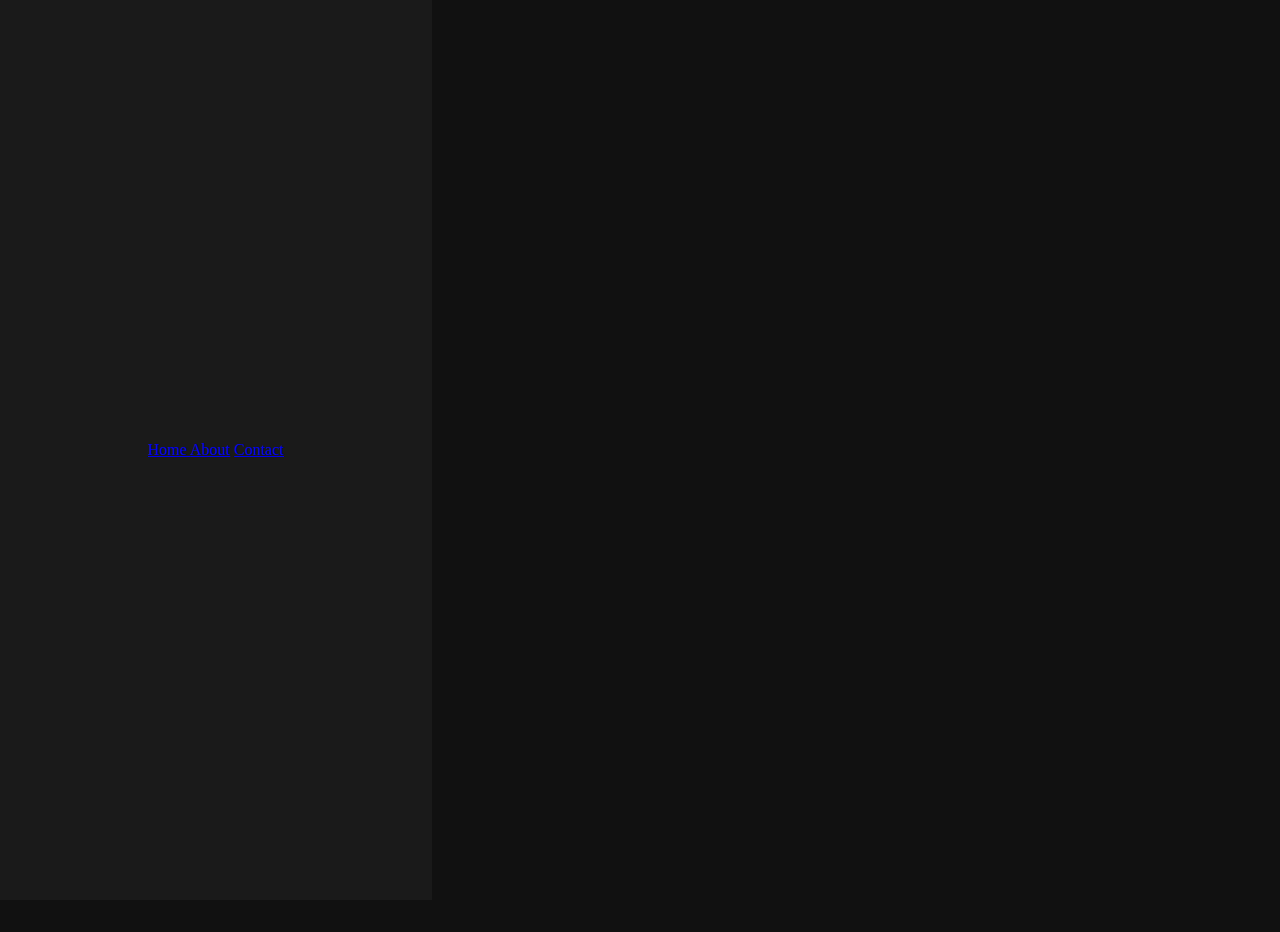
==== about.html @ 83eab13b "added home and about page including csss" ====
<!DOCTYPE html>
<html lang="en">
<head>
    <meta charset="UTF-8">
    <meta http-equiv="X-UA-Compatible" content="IE=edge">
    <meta name="viewport" content="width=device-width, initial-scale=1.0">
    <title>Samuel Nyarko Portfolio</title>
    <link rel="stylesheet" href="style.css"
</head>

<body>
    <div class="container">
        <header class="site-header" role="banner">
            <nav class="main-nav" role="navigation">
                <a href="index.html">Home </a>
                <a href="about.html">About</a>
                <a href="#">Contact</a>
            </nav>
        </header>
    </div>
    
    <main class="main-content">

    </main>
</body>
</html>
---- style.css ----
/*CSS Reset*/
/* http://meyerweb.com/eric/tools/css/reset/ 
   v2.0 | 20110126
   License: none (public domain)
*/

html, body, div, span, applet, object, iframe,
h1, h2, h3, h4, h5, h6, p, blockquote, pre,
a, abbr, acronym, address, big, cite, code,
del, dfn, em, img, ins, kbd, q, s, samp,
small, strike, strong, sub, sup, tt, var,
b, u, i, center,
dl, dt, dd, ol, ul, li,
fieldset, form, label, legend,
table, caption, tbody, tfoot, thead, tr, th, td,
article, aside, canvas, details, embed, 
figure, figcaption, footer, header, hgroup, 
menu, nav, output, ruby, section, summary,
time, mark, audio, video {
	margin: 0;
	padding: 0;
	border: 0;
	font-size: 100%;
	font: inherit;
	vertical-align: baseline;
}
/* HTML5 display-role reset for older browsers */
article, aside, details, figcaption, figure, 
footer, header, hgroup, menu, nav, section {
	display: block;
}
body {
	line-height: 1;
}
ol, ul {
	list-style: none;
}
blockquote, q {
	quotes: none;
}
blockquote:before, blockquote:after,
q:before, q:after {
	content: '';
	content: none;
}
table {
	border-collapse: collapse;
	border-spacing: 0;
}



/*MY CODE*/
html{
    overflow-x: hidden;
    color: white;
}
body{
    background: #111;
    overflow-x: hidden;
    padding-left: 27rem;
}
.main-content{
    min-height: 100vh;
    padding: 1rem;
}
/* The side navigation menu */
header{
    position: fixed;
    top:0; left:0;
    z-index:1000;
    height:100%;
    width:27rem;
    background: #1a1a1a;
    display: flex;
    align-items: center;
    justify-content: center;
    flex-flow: column;
    text-align: center;
}

header .main-nav{
    width: 100%;
}
header .main-nav ul{
    list-style: none;
    padding:1rem 3rem ;
}
header .main-nav ul li a{
    text-decoration: none;
    display: block;
    padding: 1rem;
    margin: 1.5rem 0;
    background: #333;
    color: chocolate;
    font-size: 2rem;
    border-radius: 1.5rem;
}
header .main-nav ul li a:hover{
    background: white;
    border: solid 2px;
    border-color: chocolate;

}

/* MainContent CSS*/
.welcome-content{
    display: flex;
    justify-content:center;
    flex-flow: column;
    padding:0 15rem;
}
.welcome-content h2{
    font-size: 2.5rem;
    color: White;
}
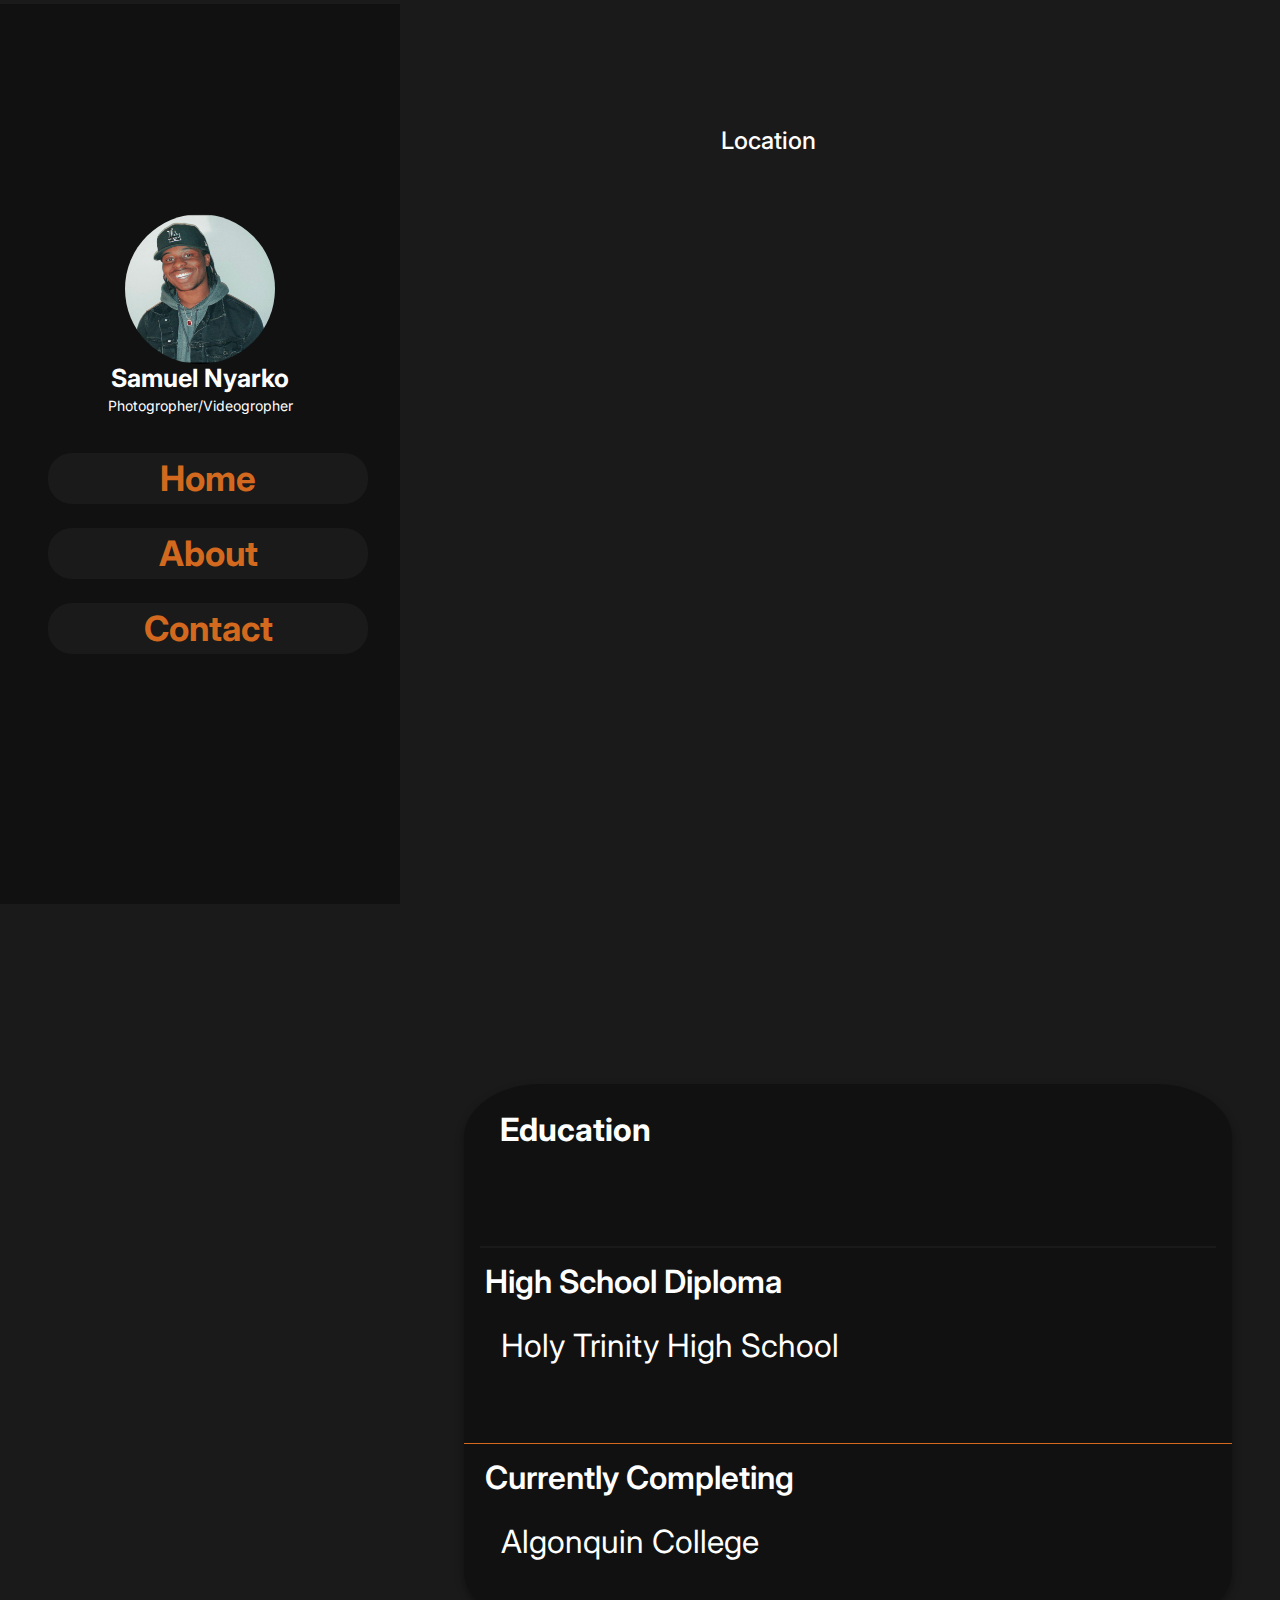
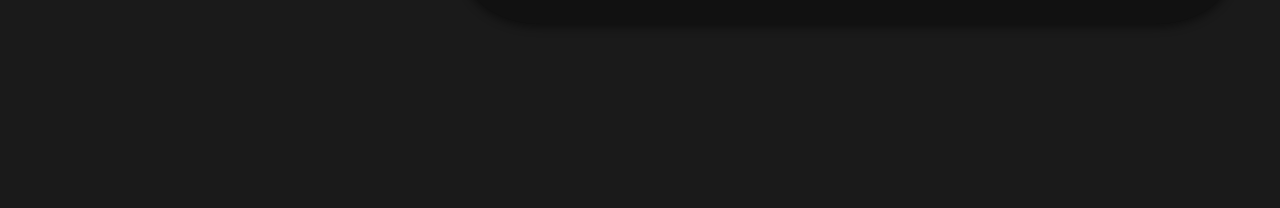
==== commit 2b4074ec: "completed content and css" ====
--- a/about.html
+++ b/about.html
@@ -5,22 +5,58 @@
     <meta http-equiv="X-UA-Compatible" content="IE=edge">
     <meta name="viewport" content="width=device-width, initial-scale=1.0">
     <title>Samuel Nyarko Portfolio</title>
-    <link rel="stylesheet" href="style.css"
+    <link rel="stylesheet" href="style.css">
+    <link href="https://fonts.googleapis.com/css2?family=Inter:wght@300;700&display=swap" rel="stylesheet">
 </head>
+
 
 <body>
     <div class="container">
         <header class="site-header" role="banner">
-            <nav class="main-nav" role="navigation">
-                <a href="index.html">Home </a>
-                <a href="about.html">About</a>
-                <a href="#">Contact</a>
-            </nav>
+            <a href="index.html"><img src="/images/pfppic.PNG" alt=""></a>
+            <div class="user">
+                <h1>
+                    Samuel Nyarko
+                </h1>
+                <p>
+                    Photogropher/Videogropher
+                </p>
+            </div>
+                <nav class="main-nav desktop mobile" role="navigation">
+                    <ul>
+                       <li> <a href="index.html">Home </a></li>
+                       <li> <a href="about.html">About</a></li>
+                       <li> <a href="contact.html">Contact</a></li>
+                    </ul>
+                </nav>
         </header>
-    </div>
-    
-    <main class="main-content">
 
-    </main>
+        <main>
+            <div class="container">
+                <section class="child location">
+                    <h2>Location</h2>
+                    <iframe src="https://www.google.com/maps/embed?pb=!1m18!1m12!1m3!1d855399.2620571466!2d-76.52645485453463!3d45.23213687323911!2m3!1f0!2f0!3f0!3m2!1i1024!2i768!4f13.1!3m3!1m2!1s0x4cce05b25f5113af%3A0x8a6a51e131dd15ed!2sOttawa%2C%20ON!5e0!3m2!1sen!2sca!4v1647411617665!5m2!1sen!2sca" width="600" height="450" style="border:0;" allowfullscreen="" loading="lazy"></iframe>
+                </section>
+
+                <section class="child education">
+                    <div class="card">
+                        <h2>Education</h2>
+                        <div class="high-school">
+                            <div class="container">
+                              <h3>High School Diploma</h3>
+                              <p>Holy Trinity High School </p>
+                            </div>
+                        </div>
+
+                            <div class="college">
+                                <div class="container">
+                                  <h3>Currently Completing</h3>
+                                  <p>Algonquin College </p>
+                                </div>
+                            </div>
+                    </div>
+                </section>
+            </div>
+        </main>
 </body>
 </html>--- a/style.css
+++ b/style.css
@@ -49,29 +49,56 @@
 }
 
 
-
-/*MY CODE*/
+/*my code*/
+
+
+
+*{
+    box-sizing: border-box;
+    margin: 0;
+    padding: 0;
+}
+
+button {
+    background: transparent;
+    border:1px solid chocolate;
+    padding: 10px 20px;
+    border-radius: 3px;
+    color: white;
+    font-weight: 600;
+    transition: box-shadow 300ms ease-in, color 300ms ease-in-out;
+ }
+
+button:hover{
+    background-color: chocolate;
+    color: white;
+    box-shadow: 40px 40px 40px 40px chocolate inset;
+}
+
+
 html{
+    scroll-snap-type: y mandatory;
+    font-family: 'Inter', sans-serif;
+}
+body{
+    width: auto;
+    background: #1a1a1a;
+    display: flex;
+    justify-content: center;
     overflow-x: hidden;
-    color: white;
-}
-body{
-    background: #111;
-    overflow-x: hidden;
-    padding-left: 27rem;
-}
-.main-content{
-    min-height: 100vh;
-    padding: 1rem;
-}
-/* The side navigation menu */
+}
+
+.container{
+    margin-right: 2rem;
+}
+
 header{
     position: fixed;
     top:0; left:0;
     z-index:1000;
     height:100%;
-    width:27rem;
-    background: #1a1a1a;
+    width:25rem;
+    background: #111;
     display: flex;
     align-items: center;
     justify-content: center;
@@ -79,6 +106,27 @@
     text-align: center;
 }
 
+header img{
+    border-radius: 50%;
+    width: 150px;
+    height: 150px;
+}
+
+header h1{
+    color: white;
+    font-family: 'Inter', sans-serif;
+    font-weight: 700;
+    font-size: 25px;
+}
+
+header p{
+    color: white;
+    font-family: 'Inter', sans-serif;
+    font-weight: 400;
+    font-size: 14px;
+    padding-top: .5rem;
+}
+
 header .main-nav{
     width: 100%;
 }
@@ -89,28 +137,318 @@
 header .main-nav ul li a{
     text-decoration: none;
     display: block;
-    padding: 1rem;
+    padding: .5rem;
     margin: 1.5rem 0;
-    background: #333;
+    width: 20rem;
+    background: #1a1a1a;
     color: chocolate;
-    font-size: 2rem;
+    font-family: 'Inter', sans-serif;
+    font-weight: 700;
+    font-size: 35px;
     border-radius: 1.5rem;
 }
 header .main-nav ul li a:hover{
-    background: white;
+    background: chocolate;
+    color: white;
     border: solid 2px;
     border-color: chocolate;
-
-}
-
-/* MainContent CSS*/
-.welcome-content{
+    
+}
+.child{
+    min-height: 100vh;
+    font-size: 2rem;
+    display: grid;
+    place-items: center;
+    background: #1a1a1a;
+    scroll-snap-align: start;
+    margin-left: 20rem;
+}
+
+
+
+
+.maincontent{
+    margin-left:10rem;
+    width: auto;
+}
+
+
+
+.card {
+    /* Add shadows to create the "card" effect */
+    background-color: #111;
+    box-shadow: 0 4px 8px 0 rgba(0,0,0,0.4);
+    transition: 0.3s;
+    border-radius: 10%;
+  }
+  
+  /* On mouse-over, add a deeper shadow */
+  .card:hover {
+    box-shadow: 0 8px 16px 0 rgba(0,0,0,0.2);
+    
+  }
+  
+  .container {
+    padding: 2px 5px;
+  }
+
+  main .card {
+      height: 60vh;
+      width: 60vw;
+  }
+
+  main .card button{
+      margin-top: 10rem;
+      margin-left: 2rem;
+      width: 20rem;
+      font-size: 20px;
+      font-family: 'Inter', sans-serif;
+      font-weight: 600;
+  }
+
+  main .card h2{
+      font-weight: 700;
+      color: white;
+      margin-left: 1rem;
+      margin-right: 1rem;
+      margin-bottom: 1rem;
+      border-bottom: solid 2px #1a1a1a;
+      padding: 30px 10px 10px 20px;
+  }
+main .card p{
+    color: white;
+    margin-left: 2rem;
+}
+
+
+/*client list*/
+
+main .clients h2{
+    color: white;
+    font-size: 20px;
+    font-weight: 600;
+}
+.logos {
+    display: grid;
+    grid-template-rows:150px 150px 150px;
+    grid-template-columns: 270px 270px 270px;
+    grid-row-gap: 2rem;
+}
+
+.box .box1{
     display: flex;
-    justify-content:center;
-    flex-flow: column;
-    padding:0 15rem;
-}
-.welcome-content h2{
-    font-size: 2.5rem;
-    color: White;
+    align-items: center;
+    justify-content: center;
+    color: #AAA;
+  }
+
+
+/*Gallery Portion */
+main .gallery .grid { 
+    display: grid;
+    grid-template-columns: repeat(auto-fill, minmax(200px, 1fr));
+    grid-gap: 20px;
+    align-items: stretch;
+    }
+
+  main .gallery .grid img {
+    border: 1px solid #ccc;
+    box-shadow: 2px 2px 6px 0px  rgba(0,0,0,0.3);
+    max-width: 100%;
+  }
+
+
+/*About Page*/
+
+
+
+.location h2{
+    color: white;
+    font-weight: 500;
+    font-size: 24px;
+    margin-top: 1.5rem;
+}
+
+.education .card{
+    margin-left: 10rem;
+}
+
+
+.education .card{
+    display: grid;
+    grid-template-columns: 1fr;
+    grid-template-rows: 1fr 1fr 1fr;
+}
+
+.card h3{
+    color: white;
+    padding-bottom:2rem;
+    margin-left:1rem;
+    font-weight: 600;
+}
+
+.high-school{
+    border-bottom: 1px solid chocolate;
+}
+
+.college{
+    padding-top:1rem;
+}
+
+
+  /*Contact Form*/
+  .contact-container{
+      background: #111;
+      width: 100%;
+      justify-content: center;
+      align-items: center;
+      padding: 8rem;
+      margin-left: 14rem;
+  }
+
+  .contact-container h2{
+      background: #111;
+      color: white;
+      font-size: 20px;  text-align: center;
+      font-weight: 700;
+      margin-bottom:3rem ;
+      margin-top: 2rem
+  }
+
+  .wrap{
+      
+      width: 100%;
+      display: grid;
+  }
+  .wrap .box{
+      width: 100%;
+      position: relative;
+      padding: 20px;
+  }
+
+.wrap .box input{
+    width: 100%;  
+    font-size: 20px;
+    background: transparent;
+    border: none;
+    outline: none;
+    border-bottom: 1px solid chocolate;
+    transition: 0.5s linear;
+}
+
+.wrap .box input:focus{
+    padding: 20px 10px;
+    background: chocolate;
+    margin-top: 10px;
+}
+
+.wrap .box input:valid{
+    padding: 20px 10px;
+    background: chocolate;
+    margin-top: 10px;
+}
+
+
+.wrap .box label{
+    position: absolute;
+    top: 0;
+    left: 0;
+    color: white;
+    font-size: 18px;
+    font-weight: 500;
+    padding:20px;
+    transition: 0.5s linear;
+}
+
+.wrap .box input:focus ~ label{
+    padding:0
+}
+
+.wrap .box input:valid ~ label{
+    padding:0
+}
+
+.wrap .box textarea{
+    width: 100%;  
+    font-size: 20px;
+    background: transparent;
+    border: none;
+    outline: none;
+    border-bottom: 1px solid chocolate;
+    transition: 0.5s linear;
+    margin-bottom: 1.5rem;
+}
+
+.wrap .box textarea:focus{
+    padding: 20px 10px;
+    background: chocolate;
+    margin-top: 10px;
+}
+
+.wrap .box textarea:valid{
+    padding: 20px 10px;
+    background: chocolate;
+    margin-top: 10px;
+}
+
+.container input[type="submit"]{
+    background: transparent;
+    border:1px solid chocolate;
+    padding: 10px 20px;
+    border-radius: 3px;
+    color: white;
+    font-weight: 600;
+    transition: box-shadow 300ms ease-in, color 300ms ease-in-out;
+}
+
+.container input[type="submit"]:hover{
+    background: chocolate;
+    box-shadow: 40px 40px 40px 40px chocolate inset;
+}
+
+
+  /*Media Queery*/
+  @media (min-width:987px){
+      main .card button{
+          margin-top:5rem;
+      }
+  }
+
+  @media (min-width:910px){
+    main .card button{
+        margin-top:3rem;
+    }
+}
+
+@media (max-width:910px){
+    
+    main .card button{
+        margin-top:5rem;
+    }
+}
+
+@media (max-width:887px){
+    header{
+        position: fixed;
+        top:0; left:0;
+        z-index:1000;
+        height:100%;
+        width:18rem;
+        background: #111;
+        display: flex;
+        align-items: center;
+        justify-content: center;
+        flex-flow: column;
+        text-align: center;
+      }
+
+      header .main-nav ul{
+        list-style: none;
+        padding:1rem .5rem ;
+    }
+
+      header .main-nav ul li a{
+        width: 15rem;
+        font-size: 25px;
+      }
 }